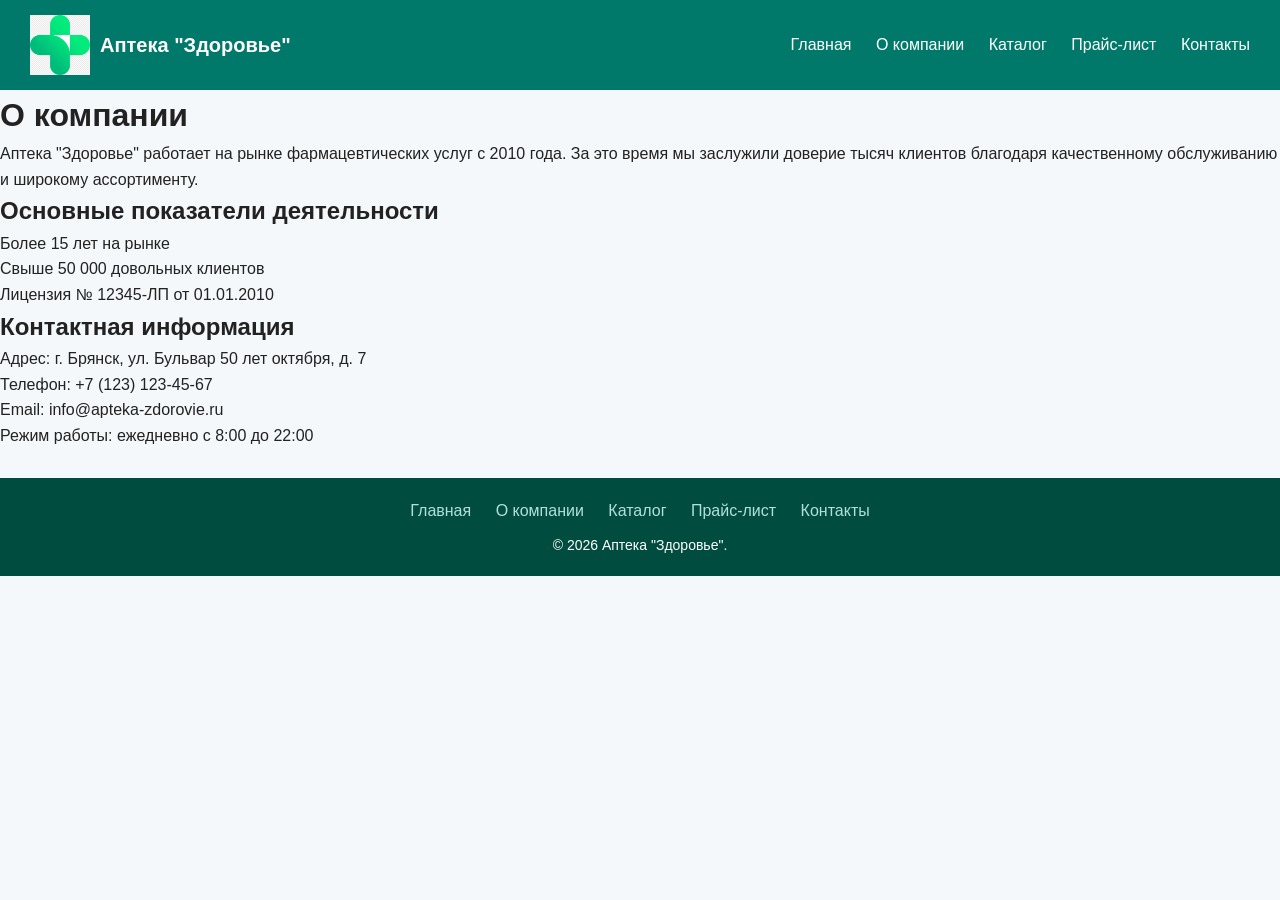
==== about.html @ 6024abb8 "Add files via upload" ====
<!DOCTYPE html>
<html lang="ru">
<head>
    <meta charset="UTF-8">
    <title>О компании — Аптека "Здоровье"</title>
    <link rel="stylesheet" href="style.css">
</head>
<body>

<header class="header">
    <div class="logo">
        <img src="images/logo.png" alt="Логотип" width="60">
        <span>Аптека "Здоровье"</span>
    </div>
    <nav class="nav">
        <a href="index.html">Главная</a>
        <a href="about.html">О компании</a>
        <a href="catalog.html">Каталог</a>
        <a href="price.html">Прайс-лист</a>
        <a href="contacts.html">Контакты</a>
    </nav>
</header>

<main>
    <h1>О компании</h1>
    <p>Аптека "Здоровье" работает на рынке фармацевтических 
       услуг с 2010 года. За это время мы заслужили доверие 
       тысяч клиентов благодаря качественному обслуживанию 
       и широкому ассортименту.</p>

    <h2>Основные показатели деятельности</h2>
    <ul>
        <li>Более 15 лет на рынке</li>
        <li>Свыше 50 000 довольных клиентов</li>
        <li>Лицензия № 12345-ЛП от 01.01.2010</li>
    </ul>

    <h2>Контактная информация</h2>
    <p>Адрес: г. Брянск, ул. Бульвар 50 лет октября, д. 7</p>
    <p>Телефон: +7 (123) 123-45-67</p>
    <p>Email: info@apteka-zdorovie.ru</p>
    <p>Режим работы: ежедневно с 8:00 до 22:00</p>
</main>

<footer class="footer">
    <nav>
        <a href="index.html">Главная</a>
        <a href="about.html">О компании</a>
        <a href="catalog.html">Каталог</a>
        <a href="price.html">Прайс-лист</a>
        <a href="contacts.html">Контакты</a>
    </nav>
    <p>© 2026 Аптека "Здоровье".</p>
</footer>

</body>
</html>
---- style.css ----
* {
    box-sizing: border-box;
    margin: 0;
    padding: 0;
}

body {
    font-family: Arial, sans-serif;
    background: #f4f8fb;
    color: #222;
    line-height: 1.6;
}

/* Шапка */
.header {
    display: flex;
    justify-content: space-between;
    align-items: center;
    background: #00796b;
    color: #fff;
    padding: 15px 30px;
    flex-wrap: wrap;
}

.logo {
    display: flex;
    align-items: center;
    gap: 10px;
    font-size: 20px;
    font-weight: bold;
}

.nav a {
    color: #fff;
    text-decoration: none;
    margin-left: 20px;
    font-weight: 500;
}

.nav a:hover {
    text-decoration: underline;
}

/* Интро */
.intro {
    background: #e0f2f1;
    padding: 40px 30px;
    text-align: center;
}

.intro h1 {
    color: #004d40;
    margin-bottom: 15px;
}

/* Карточки */
.services, .featured {
    padding: 40px 30px;
}

.services h2, .featured h2 {
    color: #00796b;
    margin-bottom: 20px;
}

.cards {
    display: flex;
    gap: 20px;
    flex-wrap: wrap;
}

.card {
    background: #fff;
    border-radius: 8px;
    padding: 20px;
    flex: 1 1 250px;
    box-shadow: 0 2px 6px rgba(0,0,0,0.1);
    text-align: center;
}

.card h3 {
    margin-bottom: 10px;
    color: #00695c;
}

/* Таблица прайса */
.price-table {
    width: 100%;
    border-collapse: collapse;
    margin-top: 20px;
}

.price-table th, .price-table td {
    border: 1px solid #b2dfdb;
    padding: 10px;
    text-align: left;
}

.price-table th {
    background: #00796b;
    color: #fff;
}

.cat-medicine { background: #e3f2fd; }
.cat-vitamins  { background: #e8f5e9; }
.cat-medtech   { background: #fff3e0; }

/* Товары */
.product {
    background: #fff;
    border-radius: 8px;
    padding: 20px;
    margin-bottom: 20px;
    box-shadow: 0 2px 6px rgba(0,0,0,0.1);
}

.product h3 {
    color: #00695c;
    margin-bottom: 10px;
}

/* Карта */
.map {
    padding: 40px 30px;
}

.map h2 {
    color: #00796b;
    margin-bottom: 20px;
}

/* Подвал */
.footer {
    background: #004d40;
    color: #fff;
    text-align: center;
    padding: 20px;
    margin-top: 30px;
}

.footer nav a {
    color: #b2dfdb;
    text-decoration: none;
    margin: 0 10px;
}

.footer nav a:hover {
    text-decoration: underline;
}

.footer p {
    margin-top: 10px;
    font-size: 14px;
}
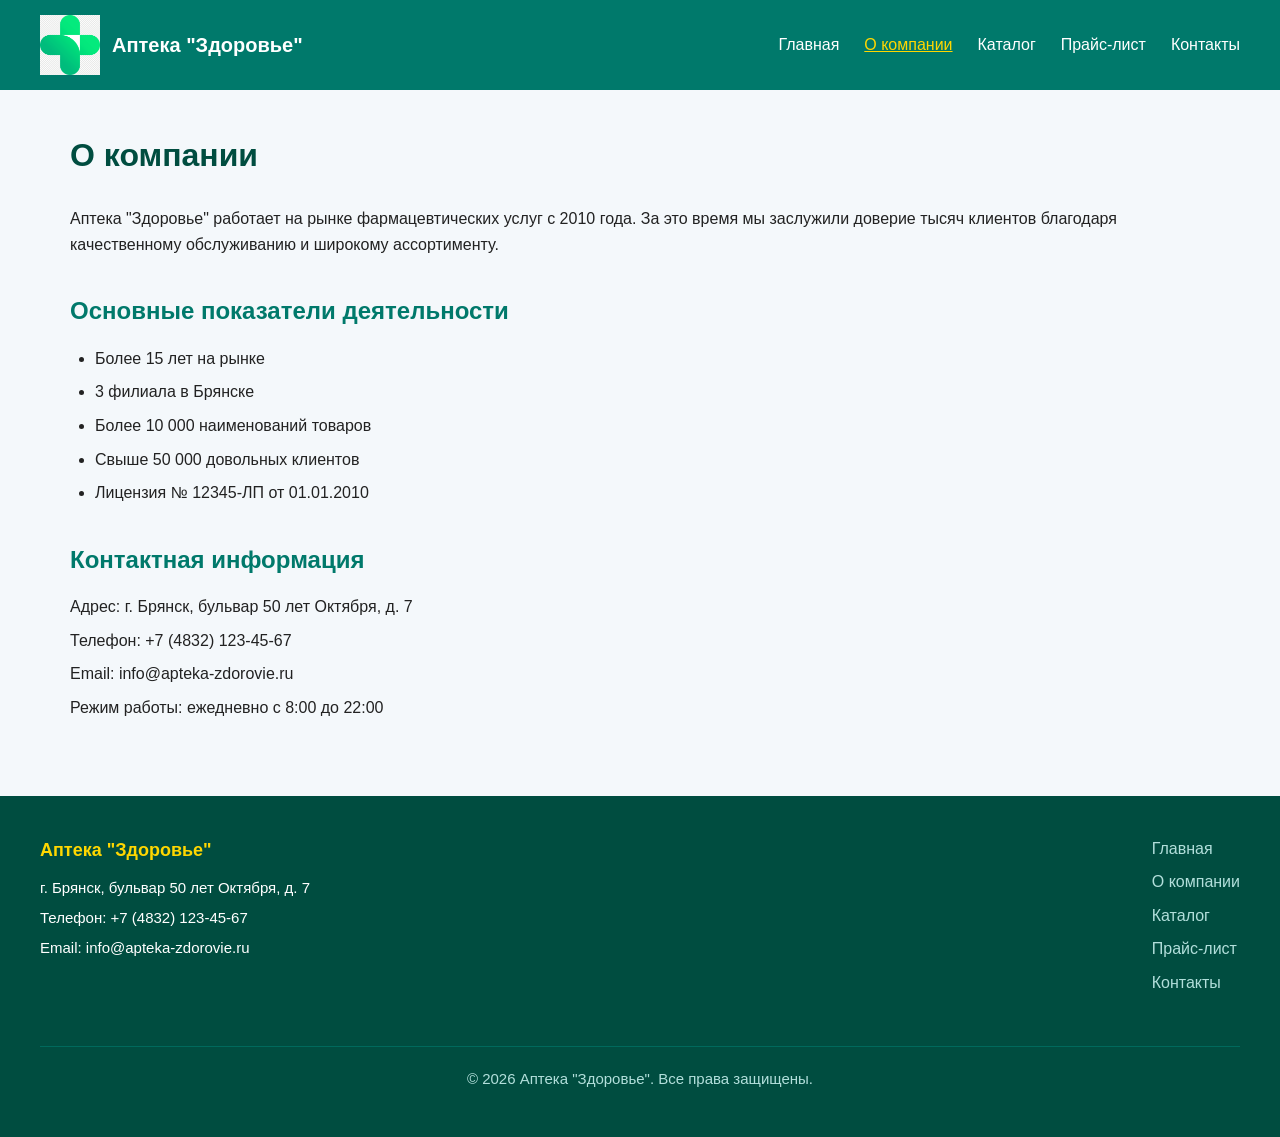
==== commit fdab4213: "Add files via upload" ====
--- a/about.html
+++ b/about.html
@@ -2,55 +2,71 @@
 <html lang="ru">
 <head>
     <meta charset="UTF-8">
+    <meta name="viewport" content="width=device-width, initial-scale=1.0">
     <title>О компании — Аптека "Здоровье"</title>
-    <link rel="stylesheet" href="style.css">
+    <link rel="stylesheet" href="styles.css">
 </head>
 <body>
 
 <header class="header">
     <div class="logo">
-        <img src="images/logo.png" alt="Логотип" width="60">
-        <span>Аптека "Здоровье"</span>
+        <img src="images/logo.png" alt="Логотип аптеки Здоровье" width="60">
+        <span class="logo-text">Аптека "Здоровье"</span>
     </div>
-    <nav class="nav">
-        <a href="index.html">Главная</a>
-        <a href="about.html">О компании</a>
-        <a href="catalog.html">Каталог</a>
-        <a href="price.html">Прайс-лист</a>
-        <a href="contacts.html">Контакты</a>
+    <nav class="main-menu">
+        <ul>
+            <li><a href="index.html">Главная</a></li>
+            <li><a href="about.html" class="active">О компании</a></li>
+            <li><a href="catalog.html">Каталог</a></li>
+            <li><a href="price.html">Прайс-лист</a></li>
+            <li><a href="contacts.html">Контакты</a></li>
+        </ul>
     </nav>
 </header>
 
-<main>
-    <h1>О компании</h1>
-    <p>Аптека "Здоровье" работает на рынке фармацевтических 
-       услуг с 2010 года. За это время мы заслужили доверие 
-       тысяч клиентов благодаря качественному обслуживанию 
-       и широкому ассортименту.</p>
+<main class="page">
+    <section class="page-section">
+        <h1>О компании</h1>
+        <p>Аптека "Здоровье" работает на рынке фармацевтических услуг с 2010 года. За это время мы заслужили доверие тысяч клиентов благодаря качественному обслуживанию и широкому ассортименту.</p>
+    </section>
 
-    <h2>Основные показатели деятельности</h2>
-    <ul>
-        <li>Более 15 лет на рынке</li>
-        <li>Свыше 50 000 довольных клиентов</li>
-        <li>Лицензия № 12345-ЛП от 01.01.2010</li>
-    </ul>
+    <section class="page-section">
+        <h2>Основные показатели деятельности</h2>
+        <ul class="stats-list">
+            <li>Более 15 лет на рынке</li>
+            <li>3 филиала в Брянске</li>
+            <li>Более 10 000 наименований товаров</li>
+            <li>Свыше 50 000 довольных клиентов</li>
+            <li>Лицензия № 12345-ЛП от 01.01.2010</li>
+        </ul>
+    </section>
 
-    <h2>Контактная информация</h2>
-    <p>Адрес: г. Брянск, ул. Бульвар 50 лет октября, д. 7</p>
-    <p>Телефон: +7 (123) 123-45-67</p>
-    <p>Email: info@apteka-zdorovie.ru</p>
-    <p>Режим работы: ежедневно с 8:00 до 22:00</p>
+    <section class="page-section">
+        <h2>Контактная информация</h2>
+        <p>Адрес: г. Брянск, бульвар 50 лет Октября, д. 7</p>
+        <p>Телефон: +7 (4832) 123-45-67</p>
+        <p>Email: info@apteka-zdorovie.ru</p>
+        <p>Режим работы: ежедневно с 8:00 до 22:00</p>
+    </section>
 </main>
 
 <footer class="footer">
-    <nav>
-        <a href="index.html">Главная</a>
-        <a href="about.html">О компании</a>
-        <a href="catalog.html">Каталог</a>
-        <a href="price.html">Прайс-лист</a>
-        <a href="contacts.html">Контакты</a>
+    <div class="footer-contacts">
+        <h3>Аптека "Здоровье"</h3>
+        <p>г. Брянск, бульвар 50 лет Октября, д. 7</p>
+        <p>Телефон: +7 (4832) 123-45-67</p>
+        <p>Email: info@apteka-zdorovie.ru</p>
+    </div>
+    <nav class="footer-menu">
+        <ul>
+            <li><a href="index.html">Главная</a></li>
+            <li><a href="about.html">О компании</a></li>
+            <li><a href="catalog.html">Каталог</a></li>
+            <li><a href="price.html">Прайс-лист</a></li>
+            <li><a href="contacts.html">Контакты</a></li>
+        </ul>
     </nav>
-    <p>© 2026 Аптека "Здоровье".</p>
+    <p class="copyright">© 2026 Аптека "Здоровье". Все права защищены.</p>
 </footer>
 
 </body>
--- a/styles.css
+++ b/styles.css
@@ -0,0 +1,609 @@
+/* ============================================================
+   СБРОС И БАЗОВЫЕ СТИЛИ
+   ============================================================ */
+* {
+    box-sizing: border-box;
+    margin: 0;
+    padding: 0;
+}
+
+html {
+    scroll-behavior: smooth;
+}
+
+body {
+    font-family: Arial, Helvetica, sans-serif;
+    background: #f4f8fb;
+    color: #222;
+    line-height: 1.6;
+}
+
+img {
+    max-width: 100%;
+    height: auto;
+    display: block;
+}
+
+ul {
+    list-style: none;
+}
+
+/* ============================================================
+   СОСТОЯНИЯ ССЫЛОК (требование ЛР №2)
+   ============================================================ */
+a:link {
+    color: #00796b;
+    text-decoration: none;
+}
+
+a:visited {
+    color: #00796b;
+}
+
+a:hover {
+    color: #004d40;
+    text-decoration: underline;
+}
+
+a:active {
+    color: #d2691e;
+}
+
+/* ============================================================
+   ШАПКА САЙТА
+   ============================================================ */
+.header {
+    display: flex;
+    justify-content: space-between;
+    align-items: center;
+    background: #00796b;
+    color: #fff;
+    padding: 15px 40px;
+    flex-wrap: wrap;
+    gap: 15px;
+}
+
+.logo {
+    display: flex;
+    align-items: center;
+    gap: 12px;
+    font-size: 20px;
+    font-weight: bold;
+}
+
+.logo-text {
+    color: #fff;
+}
+
+.main-menu ul {
+    display: flex;
+    gap: 25px;
+    flex-wrap: wrap;
+}
+
+.main-menu a:link,
+.main-menu a:visited {
+    color: #fff;
+    font-weight: 500;
+    text-decoration: none;
+}
+
+.main-menu a:hover {
+    color: #b2dfdb;
+    text-decoration: underline;
+}
+
+.main-menu a:active {
+    color: #ffd700;
+}
+
+.main-menu a.active {
+    color: #ffd700;
+    text-decoration: underline;
+}
+
+/* ============================================================
+   ГЛАВНЫЙ БАННЕР (HERO)
+   ============================================================ */
+.hero {
+    background: linear-gradient(rgba(0, 77, 64, 0.65), rgba(0, 77, 64, 0.65)),
+                url(images/hero-bg.jpg) no-repeat center center;
+    background-size: cover;
+    min-height: 400px;
+    display: flex;
+    justify-content: center;
+    align-items: center;
+    text-align: center;
+    color: #fff;
+    padding: 40px 20px;
+}
+
+.hero-content {
+    max-width: 700px;
+}
+
+.hero-content h1 {
+    font-size: 40px;
+    color: #fff;
+    margin-bottom: 15px;
+    line-height: 1.2;
+}
+
+.hero-content p {
+    font-size: 18px;
+    margin-bottom: 25px;
+}
+
+/* ============================================================
+   КНОПКА "ПЕРЕЙТИ В КАТАЛОГ" (.btn)
+   ============================================================ */
+a.btn {
+    display: inline-block;
+    padding: 12px 30px;
+    background: #ffd700;
+    color: #004d40;
+    border-radius: 4px;
+    font-weight: bold;
+    font-size: 16px;
+    text-decoration: none;
+    transition: background 0.3s, color 0.3s;
+}
+
+a.btn:link,
+a.btn:visited {
+    color: #004d40;
+    text-decoration: none;
+}
+
+a.btn:hover {
+    background: #ffeb3b;
+    color: #004d40;
+    text-decoration: none;
+}
+
+a.btn:active {
+    background: #ffc107;
+    color: #004d40;
+}
+
+/* ============================================================
+   ТРИ КАРТОЧКИ УСЛУГ (одинаковая высота + кнопки на одном уровне)
+   ============================================================ */
+.services {
+    display: flex;
+    flex-wrap: wrap;
+    gap: 0;
+    align-items: stretch;
+}
+
+.service {
+    flex: 1 1 300px;
+    padding: 40px 30px;
+    text-align: center;
+    color: #fff;
+    display: flex;
+    flex-direction: column;
+}
+
+.service h2 {
+    font-size: 24px;
+    margin-bottom: 15px;
+    color: #fff;
+    line-height: 1.3;
+}
+
+.service p {
+    margin-bottom: 20px;
+    flex-grow: 1;
+}
+
+.service-green {
+    background: #00796b;
+}
+
+.service-blue {
+    background: #0288d1;
+}
+
+.service-orange {
+    background: #ef6c00;
+}
+
+/* ============================================================
+   КНОПКА "ПОДРОБНЕЕ" (.btn-small)
+   ============================================================ */
+a.btn-small {
+    display: inline-block;
+    align-self: center;
+    margin-top: auto;
+    padding: 8px 20px;
+    border: 2px solid #fff;
+    border-radius: 4px;
+    color: #fff;
+    text-decoration: none;
+    transition: background 0.3s, color 0.3s;
+}
+
+a.btn-small:link,
+a.btn-small:visited {
+    color: #fff;
+    text-decoration: none;
+}
+
+a.btn-small:hover {
+    background: #fff;
+    color: #004d40;
+    text-decoration: none;
+}
+
+a.btn-small:active {
+    background: #b2dfdb;
+    color: #004d40;
+}
+
+/* ============================================================
+   НОВОСТИ И СОЦСЕТИ
+   ============================================================ */
+.content {
+    display: flex;
+    gap: 30px;
+    padding: 50px 40px;
+    flex-wrap: wrap;
+}
+
+.news {
+    flex: 2 1 500px;
+}
+
+.news h2 {
+    font-size: 28px;
+    color: #00796b;
+    margin-bottom: 25px;
+}
+
+.news-item {
+    display: flex;
+    gap: 20px;
+    margin-bottom: 20px;
+    background: #fff;
+    padding: 15px;
+    border-radius: 6px;
+    box-shadow: 0 2px 6px rgba(0, 0, 0, 0.08);
+}
+
+.news-item img {
+    width: 120px;
+    height: 90px;
+    object-fit: cover;
+    border-radius: 4px;
+    flex-shrink: 0;
+}
+
+.news-item h3 {
+    color: #00695c;
+    margin-bottom: 8px;
+    font-size: 18px;
+}
+
+.news-item p {
+    color: #444;
+    font-size: 15px;
+}
+
+.social {
+    flex: 1 1 250px;
+}
+
+.social h2 {
+    font-size: 28px;
+    color: #00796b;
+    margin-bottom: 25px;
+}
+
+.social-list li {
+    margin-bottom: 15px;
+}
+
+.social-list a {
+    display: flex;
+    align-items: center;
+    gap: 12px;
+    padding: 10px 15px;
+    background: #fff;
+    border-radius: 6px;
+    box-shadow: 0 2px 6px rgba(0, 0, 0, 0.08);
+    transition: background 0.3s;
+}
+
+.social-list a:link,
+.social-list a:visited {
+    color: #222;
+    text-decoration: none;
+}
+
+.social-list a:hover {
+    background: #e0f2f1;
+    text-decoration: none;
+}
+
+.social-list img {
+    width: 32px;
+    height: 32px;
+    flex-shrink: 0;
+}
+
+/* ============================================================
+   ВНУТРЕННИЕ СТРАНИЦЫ (about, catalog, price, contacts)
+   ============================================================ */
+.page {
+    max-width: 1200px;
+    margin: 0 auto;
+    padding: 40px 30px;
+}
+
+.page h1 {
+    color: #004d40;
+    font-size: 32px;
+    margin-bottom: 25px;
+}
+
+.page-section {
+    margin-bottom: 35px;
+}
+
+.page-section h2 {
+    color: #00796b;
+    font-size: 24px;
+    margin-bottom: 15px;
+}
+
+.page-section p {
+    margin-bottom: 8px;
+}
+
+/* Список показателей в about.html */
+.stats-list {
+    list-style: disc;
+    padding-left: 25px;
+}
+
+.stats-list li {
+    margin-bottom: 8px;
+}
+
+/* ============================================================
+   КАТАЛОГ (catalog.html)
+   ============================================================ */
+.products {
+    display: flex;
+    flex-wrap: wrap;
+    gap: 20px;
+}
+
+.product {
+    flex: 1 1 300px;
+    background: #fff;
+    padding: 20px;
+    border-radius: 8px;
+    box-shadow: 0 2px 6px rgba(0, 0, 0, 0.1);
+    display: flex;
+    flex-direction: column;
+}
+
+.product img {
+    width: 100%;
+    height: 200px;
+    object-fit: cover;
+    border-radius: 4px;
+    margin-bottom: 15px;
+}
+
+.product h3 {
+    color: #00695c;
+    margin-bottom: 12px;
+    font-size: 18px;
+}
+
+.product p {
+    margin-bottom: 8px;
+    font-size: 15px;
+}
+
+/* ============================================================
+   ПРАЙС-ЛИСТ (price.html) — таблица по прямому назначению
+   ============================================================ */
+.price-table {
+    width: 100%;
+    border-collapse: collapse;
+    margin-top: 20px;
+    background: #fff;
+    box-shadow: 0 2px 6px rgba(0, 0, 0, 0.08);
+}
+
+.price-table th,
+.price-table td {
+    border: 1px solid #b2dfdb;
+    padding: 12px;
+    text-align: left;
+}
+
+.price-table th {
+    background: #00796b;
+    color: #fff;
+    font-weight: bold;
+}
+
+.price-table tr.cat-medicine { background: #e3f2fd; }
+.price-table tr.cat-vitamins  { background: #e8f5e9; }
+.price-table tr.cat-medtech   { background: #fff3e0; }
+
+/* ============================================================
+   ПОДВАЛ
+   ============================================================ */
+.footer {
+    background: #004d40;
+    color: #fff;
+    padding: 40px;
+    display: flex;
+    flex-wrap: wrap;
+    gap: 30px;
+    justify-content: space-between;
+    align-items: flex-start;
+}
+
+.footer h3 {
+    color: #ffd700;
+    margin-bottom: 12px;
+    font-size: 18px;
+}
+
+.footer p {
+    margin-bottom: 6px;
+    font-size: 15px;
+}
+
+.footer-menu ul {
+    display: flex;
+    flex-direction: column;
+    gap: 8px;
+}
+
+.footer-menu a:link,
+.footer-menu a:visited {
+    color: #b2dfdb;
+    text-decoration: none;
+}
+
+.footer-menu a:hover {
+    color: #ffd700;
+    text-decoration: underline;
+}
+
+.footer-menu a:active {
+    color: #fff;
+}
+
+.copyright {
+    width: 100%;
+    text-align: center;
+    padding-top: 20px;
+    border-top: 1px solid #00695c;
+    font-size: 14px;
+    margin-top: 20px;
+    color: #b2dfdb;
+}
+
+/* ============================================================
+   АДАПТИВНОСТЬ
+   ============================================================ */
+
+/* Планшеты (до 1024px) */
+@media (max-width: 1024px) {
+    .header {
+        flex-direction: column;
+        text-align: center;
+    }
+
+    .main-menu ul {
+        justify-content: center;
+    }
+
+    .hero-content h1 {
+        font-size: 32px;
+    }
+
+    .hero-content p {
+        font-size: 16px;
+    }
+}
+
+/* Мобильные (до 768px) */
+@media (max-width: 768px) {
+    .services {
+        flex-direction: column;
+    }
+
+    .service {
+        flex: 1 1 auto;
+    }
+
+    .content {
+        flex-direction: column;
+        padding: 30px 20px;
+    }
+
+    .news-item {
+        flex-direction: column;
+    }
+
+    .news-item img {
+        width: 100%;
+        height: 180px;
+    }
+
+    .footer {
+        flex-direction: column;
+        text-align: center;
+        align-items: center;
+    }
+
+    .footer-menu ul {
+        align-items: center;
+    }
+
+    .page {
+        padding: 25px 20px;
+    }
+
+    .page h1 {
+        font-size: 26px;
+    }
+
+    .page-section h2 {
+        font-size: 20px;
+    }
+}
+
+/* Маленькие телефоны (до 480px) */
+@media (max-width: 480px) {
+    .main-menu ul {
+        flex-direction: column;
+        align-items: center;
+        gap: 10px;
+    }
+
+    .hero {
+        min-height: 300px;
+        padding: 30px 15px;
+    }
+
+    .hero-content h1 {
+        font-size: 24px;
+    }
+
+    .hero-content p {
+        font-size: 15px;
+    }
+
+    a.btn {
+        padding: 10px 20px;
+        font-size: 14px;
+    }
+
+    .products {
+        flex-direction: column;
+    }
+
+    .price-table {
+        font-size: 13px;
+    }
+
+    .price-table th,
+    .price-table td {
+        padding: 8px;
+    }
+
+    .page {
+        padding: 20px 15px;
+    }
+}
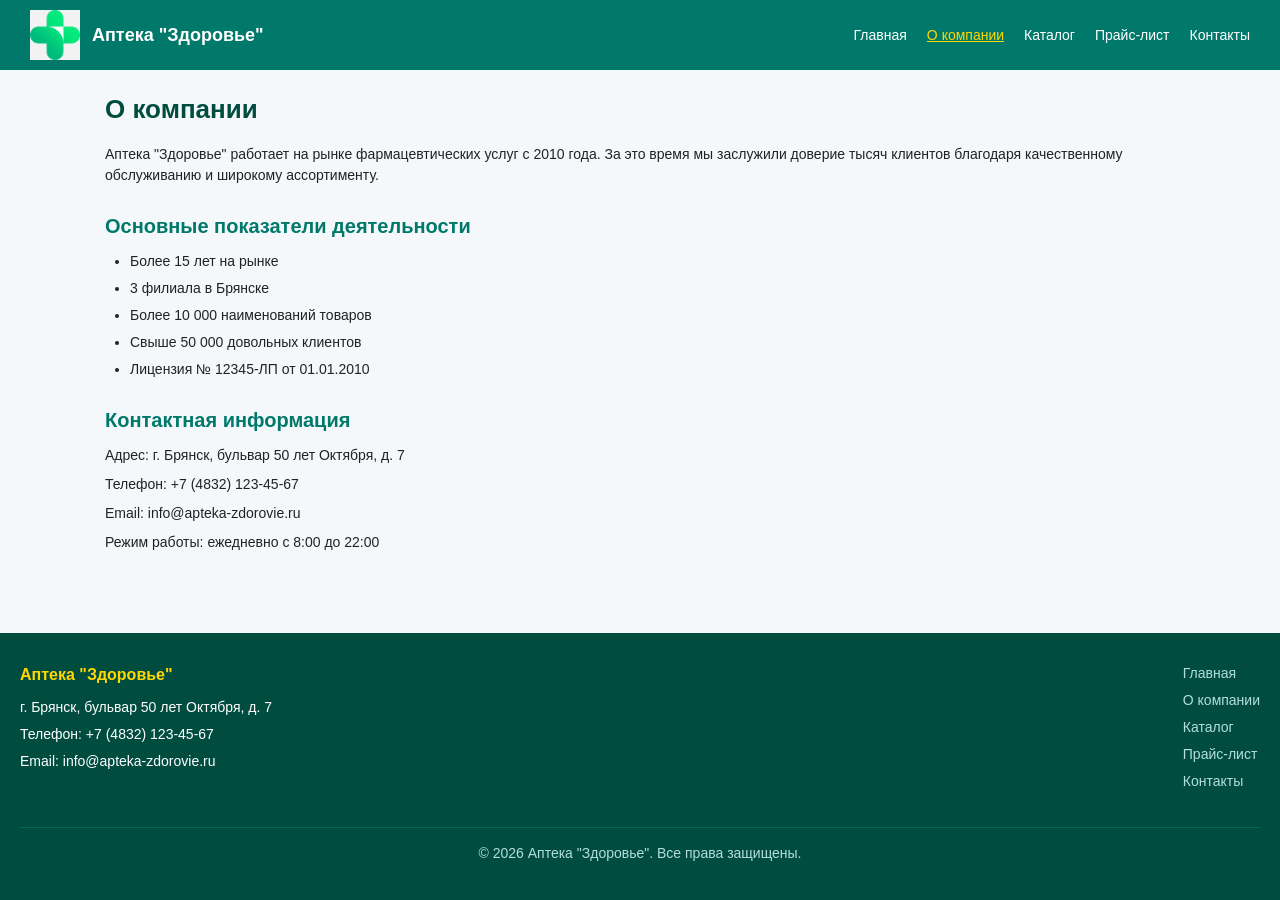
==== commit b641f854: "Add files via upload" ====
--- a/about.html
+++ b/about.html
@@ -8,66 +8,70 @@
 </head>
 <body>
 
-<header class="header">
-    <div class="logo">
-        <img src="images/logo.png" alt="Логотип аптеки Здоровье" width="60">
-        <span class="logo-text">Аптека "Здоровье"</span>
-    </div>
-    <nav class="main-menu">
-        <ul>
-            <li><a href="index.html">Главная</a></li>
-            <li><a href="about.html" class="active">О компании</a></li>
-            <li><a href="catalog.html">Каталог</a></li>
-            <li><a href="price.html">Прайс-лист</a></li>
-            <li><a href="contacts.html">Контакты</a></li>
-        </ul>
-    </nav>
-</header>
+    <header class="header">
+        <div class="logo">
+            <img src="images/logo.png" alt="Логотип аптеки Здоровье" width="50">
+            <span class="logo-text">Аптека "Здоровье"</span>
+        </div>
 
-<main class="page">
-    <section class="page-section">
-        <h1>О компании</h1>
-        <p>Аптека "Здоровье" работает на рынке фармацевтических услуг с 2010 года. За это время мы заслужили доверие тысяч клиентов благодаря качественному обслуживанию и широкому ассортименту.</p>
-    </section>
+        <!-- Кнопка бургер (видна только на мобильных) -->
+        <button class="burger-btn" id="burger-btn">☰</button>
 
-    <section class="page-section">
-        <h2>Основные показатели деятельности</h2>
-        <ul class="stats-list">
-            <li>Более 15 лет на рынке</li>
-            <li>3 филиала в Брянске</li>
-            <li>Более 10 000 наименований товаров</li>
-            <li>Свыше 50 000 довольных клиентов</li>
-            <li>Лицензия № 12345-ЛП от 01.01.2010</li>
-        </ul>
-    </section>
+        <nav class="main-menu" id="main-menu">
+            <ul>
+                <li><a href="index.html">Главная</a></li>
+                <li><a href="about.html" class="active">О компании</a></li> <!-- Класс переехал сюда -->
+                <li><a href="catalog.html">Каталог</a></li>
+                <li><a href="price.html">Прайс-лист</a></li>
+                <li><a href="contacts.html">Контакты</a></li>
+            </ul>
+        </nav>
+    </header>
 
-    <section class="page-section">
-        <h2>Контактная информация</h2>
-        <p>Адрес: г. Брянск, бульвар 50 лет Октября, д. 7</p>
-        <p>Телефон: +7 (4832) 123-45-67</p>
-        <p>Email: info@apteka-zdorovie.ru</p>
-        <p>Режим работы: ежедневно с 8:00 до 22:00</p>
-    </section>
-</main>
+    <main class="page">
+        <section class="page-section">
+            <h1>О компании</h1>
+            <p>Аптека "Здоровье" работает на рынке фармацевтических услуг с 2010 года. За это время мы заслужили доверие тысяч клиентов благодаря качественному обслуживанию и широкому ассортименту.</p>
+        </section>
 
-<footer class="footer">
-    <div class="footer-contacts">
-        <h3>Аптека "Здоровье"</h3>
-        <p>г. Брянск, бульвар 50 лет Октября, д. 7</p>
-        <p>Телефон: +7 (4832) 123-45-67</p>
-        <p>Email: info@apteka-zdorovie.ru</p>
-    </div>
-    <nav class="footer-menu">
-        <ul>
-            <li><a href="index.html">Главная</a></li>
-            <li><a href="about.html">О компании</a></li>
-            <li><a href="catalog.html">Каталог</a></li>
-            <li><a href="price.html">Прайс-лист</a></li>
-            <li><a href="contacts.html">Контакты</a></li>
-        </ul>
-    </nav>
-    <p class="copyright">© 2026 Аптека "Здоровье". Все права защищены.</p>
-</footer>
+        <section class="page-section">
+            <h2>Основные показатели деятельности</h2>
+            <ul class="stats-list">
+                <li>Более 15 лет на рынке</li>
+                <li>3 филиала в Брянске</li>
+                <li>Более 10 000 наименований товаров</li>
+                <li>Свыше 50 000 довольных клиентов</li>
+                <li>Лицензия № 12345-ЛП от 01.01.2010</li>
+            </ul>
+        </section>
 
+        <section class="page-section">
+            <h2>Контактная информация</h2>
+            <p>Адрес: г. Брянск, бульвар 50 лет Октября, д. 7</p>
+            <p>Телефон: +7 (4832) 123-45-67</p>
+            <p>Email: info@apteka-zdorovie.ru</p>
+            <p>Режим работы: ежедневно с 8:00 до 22:00</p>
+        </section>
+    </main>
+
+    <footer class="footer">
+        <div class="footer-contacts">
+            <h3>Аптека "Здоровье"</h3>
+            <p>г. Брянск, бульвар 50 лет Октября, д. 7</p>
+            <p>Телефон: +7 (4832) 123-45-67</p>
+            <p>Email: info@apteka-zdorovie.ru</p>
+        </div>
+        <nav class="footer-menu">
+            <ul>
+                <li><a href="index.html">Главная</a></li>
+                <li><a href="about.html">О компании</a></li>
+                <li><a href="catalog.html">Каталог</a></li>
+                <li><a href="price.html">Прайс-лист</a></li>
+                <li><a href="contacts.html">Контакты</a></li>
+            </ul>
+        </nav>
+        <p class="copyright">© 2026 Аптека "Здоровье". Все права защищены.</p>
+    </footer>
+    <script src="js/script.js"></script>
 </body>
 </html>
--- a/styles.css
+++ b/styles.css
@@ -1,5 +1,5 @@
 /* ============================================================
-   СБРОС И БАЗОВЫЕ СТИЛИ
+   БЛОК 1. СБРОС И БАЗОВЫЕ СТИЛИ (Убирает белую рамку)
    ============================================================ */
 * {
     box-sizing: border-box;
@@ -9,13 +9,25 @@
 
 html {
     scroll-behavior: smooth;
+    height: 100%;
 }
 
 body {
     font-family: Arial, Helvetica, sans-serif;
     background: #f4f8fb;
     color: #222;
-    line-height: 1.6;
+    font-size: 14px; /* Уменьшенный масштаб для ПК */
+    line-height: 1.5;
+    display: flex;
+    flex-direction: column;
+    min-height: 100vh;
+}
+
+/* Обертка для главной страницы */
+.main-content {
+    flex: 1 0 auto;
+    display: flex;
+    flex-direction: column;
 }
 
 img {
@@ -29,7 +41,7 @@
 }
 
 /* ============================================================
-   СОСТОЯНИЯ ССЫЛОК (требование ЛР №2)
+   БЛОК 2. СОСТОЯНИЯ ССЫЛОК
    ============================================================ */
 a:link {
     color: #00796b;
@@ -50,24 +62,25 @@
 }
 
 /* ============================================================
-   ШАПКА САЙТА
+   БЛОК 3. ШАПКА САЙТА (Правильный вид для ПК)
    ============================================================ */
 .header {
     display: flex;
-    justify-content: space-between;
+    justify-content: space-between; /* Логотип слева, меню справа */
     align-items: center;
     background: #00796b;
     color: #fff;
-    padding: 15px 40px;
+    padding: 10px 30px; /* Уменьшенные отступы */
     flex-wrap: wrap;
     gap: 15px;
+    flex-shrink: 0;
 }
 
 .logo {
     display: flex;
     align-items: center;
     gap: 12px;
-    font-size: 20px;
+    font-size: 18px;
     font-weight: bold;
 }
 
@@ -75,9 +88,10 @@
     color: #fff;
 }
 
+/* Меню на ПК */
 .main-menu ul {
     display: flex;
-    gap: 25px;
+    gap: 20px;
     flex-wrap: wrap;
 }
 
@@ -102,72 +116,83 @@
     text-decoration: underline;
 }
 
-/* ============================================================
-   ГЛАВНЫЙ БАННЕР (HERO)
+/* Кнопка бургер (по умолчанию на ПК СКРЫТА) */
+.burger-btn {
+    display: none;
+    background: none;
+    border: 2px solid #fff;
+    color: #fff;
+    font-size: 24px;
+    cursor: pointer;
+    padding: 0 10px;
+    border-radius: 4px;
+}
+
+/* ============================================================
+   БЛОК 4. ГЛАВНЫЙ БАННЕР (HERO)
    ============================================================ */
 .hero {
-    background: linear-gradient(rgba(0, 77, 64, 0.65), rgba(0, 77, 64, 0.65)),
-                url(images/hero-bg.jpg) no-repeat center center;
+    background: linear-gradient(rgba(0, 77, 64, 0.65), rgba(0, 77, 64, 0.65)), url(images/hero-bg.jpg) no-repeat center center;
     background-size: cover;
-    min-height: 400px;
+    min-height: 350px; /* Уменьшено */
     display: flex;
     justify-content: center;
     align-items: center;
     text-align: center;
     color: #fff;
-    padding: 40px 20px;
+    padding: 30px 20px;
+    flex-shrink: 0;
 }
 
 .hero-content {
     max-width: 700px;
 }
 
-.hero-content h1 {
-    font-size: 40px;
-    color: #fff;
-    margin-bottom: 15px;
-    line-height: 1.2;
-}
-
-.hero-content p {
-    font-size: 18px;
-    margin-bottom: 25px;
-}
-
-/* ============================================================
-   КНОПКА "ПЕРЕЙТИ В КАТАЛОГ" (.btn)
+    .hero-content h1 {
+        font-size: 32px; /* Уменьшено */
+        color: #fff;
+        margin-bottom: 10px;
+        line-height: 1.2;
+    }
+
+    .hero-content p {
+        font-size: 16px;
+        margin-bottom: 20px;
+    }
+
+/* ============================================================
+   БЛОК 5. КНОПКА "ПЕРЕЙТИ В КАТАЛОГ"
    ============================================================ */
 a.btn {
     display: inline-block;
-    padding: 12px 30px;
+    padding: 10px 25px;
     background: #ffd700;
     color: #004d40;
     border-radius: 4px;
     font-weight: bold;
-    font-size: 16px;
+    font-size: 15px;
     text-decoration: none;
     transition: background 0.3s, color 0.3s;
 }
 
-a.btn:link,
-a.btn:visited {
-    color: #004d40;
-    text-decoration: none;
-}
-
-a.btn:hover {
-    background: #ffeb3b;
-    color: #004d40;
-    text-decoration: none;
-}
-
-a.btn:active {
-    background: #ffc107;
-    color: #004d40;
-}
-
-/* ============================================================
-   ТРИ КАРТОЧКИ УСЛУГ (одинаковая высота + кнопки на одном уровне)
+    a.btn:link, a.btn:visited {
+        color: #004d40;
+        text-decoration: none;
+    }
+
+    a.btn:hover {
+        background: #ffeb3b;
+        color: #004d40;
+        text-decoration: none;
+    }
+
+    a.btn:active {
+        background: #ffc107;
+        color: #004d40;
+    }
+
+/* ============================================================
+   БЛОК 6. ТРИ КАРТОЧКИ УСЛУГ
    ============================================================ */
 .services {
     display: flex;
@@ -178,24 +203,23 @@
 
 .service {
     flex: 1 1 300px;
-    padding: 40px 30px;
+    padding: 30px 20px; /* Уменьшено */
     text-align: center;
     color: #fff;
     display: flex;
     flex-direction: column;
 }
 
-.service h2 {
-    font-size: 24px;
-    margin-bottom: 15px;
-    color: #fff;
-    line-height: 1.3;
-}
-
-.service p {
-    margin-bottom: 20px;
-    flex-grow: 1;
-}
+    .service h2 {
+        font-size: 20px; /* Уменьшено */
+        margin-bottom: 10px;
+        color: #fff;
+    }
+
+    .service p {
+        margin-bottom: 20px;
+        flex-grow: 1;
+    }
 
 .service-green {
     background: #00796b;
@@ -210,13 +234,13 @@
 }
 
 /* ============================================================
-   КНОПКА "ПОДРОБНЕЕ" (.btn-small)
+   БЛОК 7. КНОПКА "ПОДРОБНЕЕ"
    ============================================================ */
 a.btn-small {
     display: inline-block;
     align-self: center;
     margin-top: auto;
-    padding: 8px 20px;
+    padding: 6px 15px;
     border: 2px solid #fff;
     border-radius: 4px;
     color: #fff;
@@ -224,30 +248,29 @@
     transition: background 0.3s, color 0.3s;
 }
 
-a.btn-small:link,
-a.btn-small:visited {
-    color: #fff;
-    text-decoration: none;
-}
-
-a.btn-small:hover {
-    background: #fff;
-    color: #004d40;
-    text-decoration: none;
-}
-
-a.btn-small:active {
-    background: #b2dfdb;
-    color: #004d40;
-}
-
-/* ============================================================
-   НОВОСТИ И СОЦСЕТИ
+    a.btn-small:link, a.btn-small:visited {
+        color: #fff;
+        text-decoration: none;
+    }
+
+    a.btn-small:hover {
+        background: #fff;
+        color: #004d40;
+        text-decoration: none;
+    }
+
+    a.btn-small:active {
+        background: #b2dfdb;
+        color: #004d40;
+    }
+
+/* ============================================================
+   БЛОК 8. НОВОСТИ И СОЦСЕТИ
    ============================================================ */
 .content {
     display: flex;
-    gap: 30px;
-    padding: 50px 40px;
+    gap: 20px;
+    padding: 30px 20px; /* Уменьшено */
     flex-wrap: wrap;
 }
 
@@ -255,221 +278,228 @@
     flex: 2 1 500px;
 }
 
-.news h2 {
-    font-size: 28px;
-    color: #00796b;
-    margin-bottom: 25px;
-}
+    .news h2 {
+        font-size: 22px; /* Уменьшено */
+        color: #00796b;
+        margin-bottom: 15px;
+    }
 
 .news-item {
     display: flex;
-    gap: 20px;
-    margin-bottom: 20px;
+    gap: 15px;
+    margin-bottom: 15px;
     background: #fff;
-    padding: 15px;
+    padding: 10px;
     border-radius: 6px;
     box-shadow: 0 2px 6px rgba(0, 0, 0, 0.08);
 }
 
-.news-item img {
-    width: 120px;
-    height: 90px;
-    object-fit: cover;
-    border-radius: 4px;
-    flex-shrink: 0;
-}
-
-.news-item h3 {
-    color: #00695c;
-    margin-bottom: 8px;
-    font-size: 18px;
-}
-
-.news-item p {
-    color: #444;
-    font-size: 15px;
-}
+    .news-item img {
+        width: 100px;
+        height: 80px;
+        object-fit: cover;
+        border-radius: 4px;
+        flex-shrink: 0;
+    }
+
+    .news-item h3 {
+        color: #00695c;
+        margin-bottom: 5px;
+        font-size: 16px;
+    }
+
+    .news-item p {
+        color: #444;
+        font-size: 14px;
+    }
 
 .social {
     flex: 1 1 250px;
 }
 
-.social h2 {
-    font-size: 28px;
-    color: #00796b;
-    margin-bottom: 25px;
-}
+    .social h2 {
+        font-size: 22px; /* Уменьшено */
+        color: #00796b;
+        margin-bottom: 15px;
+    }
 
 .social-list li {
-    margin-bottom: 15px;
+    margin-bottom: 10px;
 }
 
 .social-list a {
     display: flex;
     align-items: center;
-    gap: 12px;
-    padding: 10px 15px;
+    gap: 10px;
+    padding: 8px 12px;
     background: #fff;
     border-radius: 6px;
     box-shadow: 0 2px 6px rgba(0, 0, 0, 0.08);
     transition: background 0.3s;
 }
 
-.social-list a:link,
-.social-list a:visited {
-    color: #222;
-    text-decoration: none;
-}
-
-.social-list a:hover {
-    background: #e0f2f1;
-    text-decoration: none;
-}
+    .social-list a:link, .social-list a:visited {
+        color: #222;
+        text-decoration: none;
+    }
+
+    .social-list a:hover {
+        background: #e0f2f1;
+        text-decoration: none;
+    }
 
 .social-list img {
-    width: 32px;
-    height: 32px;
+    width: 28px;
+    height: 28px;
     flex-shrink: 0;
 }
 
 /* ============================================================
-   ВНУТРЕННИЕ СТРАНИЦЫ (about, catalog, price, contacts)
+   БЛОК 9. ВНУТРЕННИЕ СТРАНИЦЫ (about, price и т.д.)
    ============================================================ */
 .page {
-    max-width: 1200px;
+    max-width: 1100px; /* Уменьшена максимальная ширина */
     margin: 0 auto;
-    padding: 40px 30px;
-}
-
-.page h1 {
-    color: #004d40;
-    font-size: 32px;
+    padding: 20px 15px; /* Уменьшены отступы */
+    width: 100%;
+    flex: 1 0 auto;
+}
+
+    .page h1 {
+        color: #004d40;
+        font-size: 26px;
+        margin-bottom: 15px;
+    }
+
+.page-section {
     margin-bottom: 25px;
 }
 
-.page-section {
-    margin-bottom: 35px;
-}
-
-.page-section h2 {
-    color: #00796b;
-    font-size: 24px;
-    margin-bottom: 15px;
-}
-
-.page-section p {
-    margin-bottom: 8px;
-}
-
-/* Список показателей в about.html */
+    .page-section h2 {
+        color: #00796b;
+        font-size: 20px;
+        margin-bottom: 10px;
+    }
+
+    .page-section p {
+        margin-bottom: 8px;
+    }
+
 .stats-list {
     list-style: disc;
     padding-left: 25px;
 }
 
-.stats-list li {
-    margin-bottom: 8px;
-}
-
-/* ============================================================
-   КАТАЛОГ (catalog.html)
+    .stats-list li {
+        margin-bottom: 6px;
+    }
+
+/* ============================================================
+   БЛОК 10. КАТАЛОГ (Без фильтров, для ЛР2)
    ============================================================ */
 .products {
     display: flex;
     flex-wrap: wrap;
-    gap: 20px;
+    gap: 15px;
 }
 
 .product {
-    flex: 1 1 300px;
+    flex: 1 1 280px;
     background: #fff;
-    padding: 20px;
+    padding: 15px;
     border-radius: 8px;
     box-shadow: 0 2px 6px rgba(0, 0, 0, 0.1);
     display: flex;
     flex-direction: column;
 }
 
-.product img {
-    width: 100%;
-    height: 200px;
-    object-fit: cover;
-    border-radius: 4px;
-    margin-bottom: 15px;
-}
-
-.product h3 {
-    color: #00695c;
-    margin-bottom: 12px;
-    font-size: 18px;
-}
-
-.product p {
-    margin-bottom: 8px;
-    font-size: 15px;
-}
-
-/* ============================================================
-   ПРАЙС-ЛИСТ (price.html) — таблица по прямому назначению
+    .product img {
+        width: 100%;
+        height: 180px;
+        object-fit: cover;
+        border-radius: 4px;
+        margin-bottom: 10px;
+    }
+
+    .product h3 {
+        color: #00695c;
+        margin-bottom: 10px;
+        font-size: 16px;
+    }
+
+    .product p {
+        margin-bottom: 6px;
+        font-size: 14px;
+    }
+
+/* ============================================================
+   БЛОК 11. ПРАЙС-ЛИСТ
    ============================================================ */
 .price-table {
     width: 100%;
     border-collapse: collapse;
-    margin-top: 20px;
+    margin-top: 15px;
     background: #fff;
     box-shadow: 0 2px 6px rgba(0, 0, 0, 0.08);
 }
 
-.price-table th,
-.price-table td {
-    border: 1px solid #b2dfdb;
-    padding: 12px;
-    text-align: left;
-}
-
-.price-table th {
-    background: #00796b;
-    color: #fff;
-    font-weight: bold;
-}
-
-.price-table tr.cat-medicine { background: #e3f2fd; }
-.price-table tr.cat-vitamins  { background: #e8f5e9; }
-.price-table tr.cat-medtech   { background: #fff3e0; }
-
-/* ============================================================
-   ПОДВАЛ
+    .price-table th, .price-table td {
+        border: 1px solid #b2dfdb;
+        padding: 10px;
+        text-align: left;
+    }
+
+    .price-table th {
+        background: #00796b;
+        color: #fff;
+        font-weight: bold;
+    }
+
+    .price-table tr.cat-medicine {
+        background: #e3f2fd;
+    }
+
+    .price-table tr.cat-vitamins {
+        background: #e8f5e9;
+    }
+
+    .price-table tr.cat-medtech {
+        background: #fff3e0;
+    }
+
+/* ============================================================
+   БЛОК 12. ПОДВАЛ (Скрыт на мобильных)
    ============================================================ */
 .footer {
     background: #004d40;
     color: #fff;
-    padding: 40px;
+    padding: 30px 20px;
     display: flex;
     flex-wrap: wrap;
-    gap: 30px;
+    gap: 20px;
     justify-content: space-between;
     align-items: flex-start;
-}
-
-.footer h3 {
-    color: #ffd700;
-    margin-bottom: 12px;
-    font-size: 18px;
-}
-
-.footer p {
-    margin-bottom: 6px;
-    font-size: 15px;
-}
+    flex-shrink: 0;
+}
+
+    .footer h3 {
+        color: #ffd700;
+        margin-bottom: 10px;
+        font-size: 16px;
+    }
+
+    .footer p {
+        margin-bottom: 6px;
+        font-size: 14px;
+    }
 
 .footer-menu ul {
     display: flex;
     flex-direction: column;
-    gap: 8px;
-}
-
-.footer-menu a:link,
-.footer-menu a:visited {
+    gap: 6px;
+}
+
+.footer-menu a:link, .footer-menu a:visited {
     color: #b2dfdb;
     text-decoration: none;
 }
@@ -486,124 +516,198 @@
 .copyright {
     width: 100%;
     text-align: center;
-    padding-top: 20px;
+    padding-top: 15px;
     border-top: 1px solid #00695c;
-    font-size: 14px;
-    margin-top: 20px;
+    font-size: 13px;
+    margin-top: 15px;
     color: #b2dfdb;
 }
 
 /* ============================================================
-   АДАПТИВНОСТЬ
-   ============================================================ */
-
-/* Планшеты (до 1024px) */
+   БЛОК 13. АДАПТИВНОСТЬ (Мобильные устройства)
+   ============================================================ */
+
+/* --- Планшеты (до 1024px) --- */
 @media (max-width: 1024px) {
-    .header {
-        flex-direction: column;
-        text-align: center;
-    }
-
-    .main-menu ul {
-        justify-content: center;
-    }
-
     .hero-content h1 {
-        font-size: 32px;
-    }
-
-    .hero-content p {
-        font-size: 16px;
-    }
-}
-
-/* Мобильные (до 768px) */
-@media (max-width: 768px) {
-    .services {
-        flex-direction: column;
-    }
-
-    .service {
-        flex: 1 1 auto;
-    }
-
-    .content {
-        flex-direction: column;
-        padding: 30px 20px;
-    }
-
-    .news-item {
-        flex-direction: column;
-    }
-
-    .news-item img {
-        width: 100%;
-        height: 180px;
-    }
-
-    .footer {
-        flex-direction: column;
-        text-align: center;
-        align-items: center;
-    }
-
-    .footer-menu ul {
-        align-items: center;
-    }
-
-    .page {
-        padding: 25px 20px;
-    }
-
-    .page h1 {
-        font-size: 26px;
-    }
-
-    .page-section h2 {
-        font-size: 20px;
-    }
-}
-
-/* Маленькие телефоны (до 480px) */
-@media (max-width: 480px) {
-    .main-menu ul {
-        flex-direction: column;
-        align-items: center;
-        gap: 10px;
-    }
-
-    .hero {
-        min-height: 300px;
-        padding: 30px 15px;
-    }
-
-    .hero-content h1 {
-        font-size: 24px;
+        font-size: 28px;
     }
 
     .hero-content p {
         font-size: 15px;
     }
-
-    a.btn {
-        padding: 10px 20px;
-        font-size: 14px;
-    }
-
-    .products {
+}
+
+/* --- Мобильные телефоны (до 768px) --- */
+@media (max-width: 768px) {
+    /* 1. Показываем бургер */
+    .burger-btn {
+        display: block;
+    }
+
+    /* 2. Прячем меню по умолчанию */
+    .main-menu {
+        display: none;
+        width: 100%;
+        order: 3;
+        margin-top: 10px;
+    }
+
+        /* 3. Показываем меню, если есть класс active (добавляется через JS) */
+        .main-menu.active {
+            display: block;
+        }
+
+        /* 4. Перестраиваем пункты меню в колонку */
+        .main-menu ul {
+            flex-direction: column;
+            align-items: center;
+            gap: 15px;
+            background: #00564b;
+            padding: 15px;
+            border-radius: 6px;
+        }
+
+    /* 5. СКРЫВАЕМ ПОДВАЛ НА МОБИЛЬНЫХ (твоя просьба) */
+    .footer {
+        display: none !important;
+    }
+
+    /* Перестраиваем остальные блоки в колонку */
+    .services, .content, .news-item {
         flex-direction: column;
     }
 
-    .price-table {
-        font-size: 13px;
-    }
-
-    .price-table th,
-    .price-table td {
-        padding: 8px;
-    }
-
-    .page {
-        padding: 20px 15px;
+        .news-item img {
+            width: 100%;
+            height: 180px;
+        }
+}
+
+/* ============================================
+   СТИЛИ ДЛЯ ЛР №3 (Фильтры и кнопка печати)
+   ============================================ */
+.catalog-header {
+    display: flex;
+    justify-content: space-between;
+    align-items: center;
+    margin-bottom: 20px;
+}
+
+.btn-print {
+    padding: 8px 15px;
+    background: #607d8b;
+    color: white;
+    border: none;
+    border-radius: 4px;
+    cursor: pointer;
+    font-size: 14px;
+    transition: background 0.3s;
+}
+
+    .btn-print:hover {
+        background: #455a64;
+    }
+
+/* Расположение: фильтр слева, товары справа */
+.catalog-layout {
+    display: flex;
+    gap: 20px;
+    align-items: flex-start;
+}
+
+/* Панель фильтров */
+.filters-panel {
+    flex: 0 0 220px; /* Фиксированная ширина 220px */
+    background: #fff;
+    padding: 15px;
+    border-radius: 8px;
+    box-shadow: 0 2px 6px rgba(0,0,0,0.1);
+}
+
+.filter-group {
+    margin-bottom: 15px;
+}
+
+    .filter-group h3 {
+        font-size: 16px;
+        color: #00796b;
+        margin-bottom: 8px;
+        border-bottom: 1px solid #eee;
+        padding-bottom: 4px;
+    }
+
+.filter-label {
+    display: block;
+    margin-bottom: 6px;
+    cursor: pointer;
+    font-size: 14px;
+}
+
+    .filter-label input {
+        margin-right: 6px;
+    }
+
+/* Стиль для заблокированных чекбоксов (умный фильтр) */
+.disabled-label {
+    color: #ccc;
+    cursor: not-allowed;
+}
+
+/* Сетка товаров (Grid) */
+.products-grid {
+    flex: 1;
+    display: grid;
+    grid-template-columns: repeat(auto-fill, minmax(220px, 1fr));
+    gap: 15px;
+}
+
+    .products-grid .product {
+        background: #fff;
+        padding: 15px;
+        border-radius: 8px;
+        box-shadow: 0 2px 6px rgba(0,0,0,0.1);
+        display: flex;
+        flex-direction: column;
+    }
+
+        .products-grid .product img {
+            width: 100%;
+            height: 150px;
+            object-fit: contain;
+            margin-bottom: 10px;
+        }
+
+        .products-grid .product h3 {
+            font-size: 16px;
+            margin-bottom: 8px;
+        }
+
+        .products-grid .product p {
+            font-size: 13px;
+            margin-bottom: 4px;
+        }
+
+.no-results {
+    font-size: 16px;
+    color: #c0392b;
+    grid-column: 1 / -1;
+}
+
+/* Адаптивность каталога (на мобильных фильтр уходит наверх) */
+@media (max-width: 768px) {
+    .catalog-layout {
+        flex-direction: column;
+    }
+
+    .filters-panel {
+        width: 100%;
+        flex: 1 1 auto;
+    }
+
+    .catalog-header {
+        flex-direction: column;
+        gap: 10px;
+        align-items: flex-start;
     }
 }
